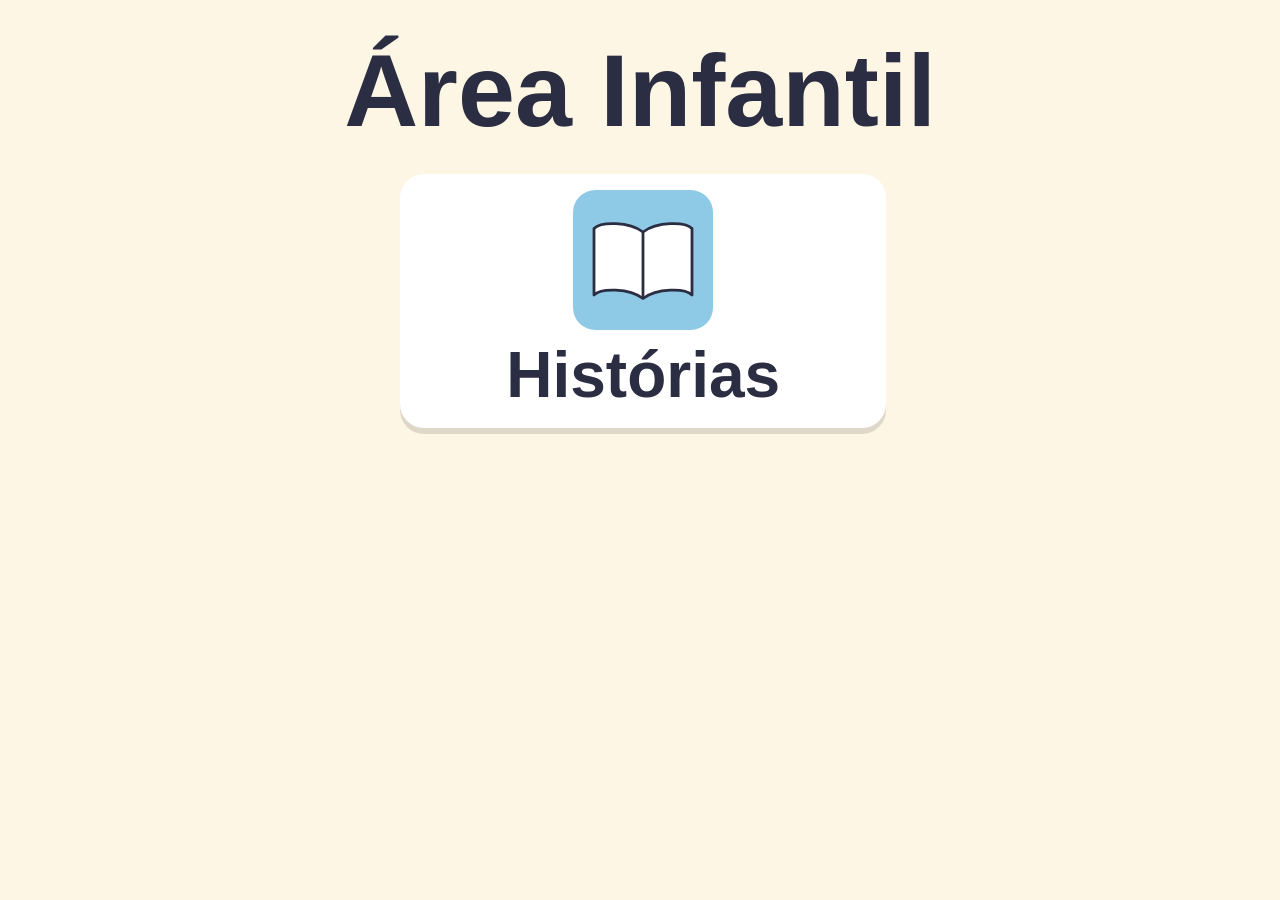
==== index.html @ d0d0a05e "Site v1: area de trabalho + app Historias" ====
<!DOCTYPE html>
<html lang="pt-BR">
<head>
<meta charset="UTF-8">
<meta name="viewport" content="width=device-width, initial-scale=1.0, user-scalable=no">
<title>Área Infantil</title>
<link rel="stylesheet" href="css/style.css">
</head>
<body>

<main id="view-desktop" class="view">
  <h1 class="titulo-area">Área Infantil</h1>
  <div id="grade-apps" class="grade"></div>
</main>

<main id="view-historias" class="view hidden">
  <button class="botao-voltar" data-voltar="desktop">← Voltar</button>
  <h1 class="titulo-area">Histórias</h1>
  <div id="grade-historias" class="grade"></div>
</main>

<main id="view-player" class="view hidden">
  <button class="botao-voltar" data-voltar="historias">← Voltar</button>
  <h1 id="player-titulo" class="titulo-area"></h1>
  <img id="player-capa" class="player-capa" alt="">
  <audio id="player-audio"></audio>
  <div class="player-controles">
    <button id="player-playpause" class="botao-play" aria-label="Tocar/pausar">▶</button>
    <input id="player-timeline" type="range" min="0" max="100" value="0" aria-label="Linha do tempo da história">
    <span id="player-tempo" class="player-tempo">0:00 / 0:00</span>
  </div>
</main>

<script src="js/app.js"></script>
</body>
</html>
---- css/style.css ----
* {
  box-sizing: border-box;
  -webkit-tap-highlight-color: transparent;
  user-select: none;
}

html, body {
  margin: 0;
  padding: 0;
  height: 100%;
  overflow: hidden;
  background: #fef6e4;
  font-family: -apple-system, "Segoe UI", Roboto, sans-serif;
}

.view {
  height: 100vh;
  padding: 24px;
  display: flex;
  flex-direction: column;
  align-items: center;
}

.hidden {
  display: none !important;
}

.titulo-area {
  color: #2b2d42;
  font-size: 8vw;
  margin: 8px 0 24px 0;
  text-align: center;
}

.grade {
  display: grid;
  grid-template-columns: repeat(auto-fit, minmax(38vw, 1fr));
  gap: 20px;
  width: 100%;
  max-width: 480px;
}

.tile {
  background: #ffffff;
  border: none;
  border-radius: 24px;
  box-shadow: 0 6px 0 rgba(0,0,0,0.12);
  padding: 16px;
  display: flex;
  flex-direction: column;
  align-items: center;
  gap: 8px;
  font-size: 5vw;
  color: #2b2d42;
  font-weight: 600;
}

.tile:active {
  transform: translateY(4px);
  box-shadow: 0 2px 0 rgba(0,0,0,0.12);
}

.tile img {
  width: 100%;
  max-width: 140px;
  aspect-ratio: 1 / 1;
  object-fit: cover;
  border-radius: 16px;
}

.botao-voltar {
  align-self: flex-start;
  background: #ffffff;
  border: none;
  border-radius: 16px;
  padding: 10px 18px;
  font-size: 4.5vw;
  color: #2b2d42;
  box-shadow: 0 4px 0 rgba(0,0,0,0.12);
  margin-bottom: 8px;
}

.botao-voltar:active {
  transform: translateY(3px);
  box-shadow: 0 1px 0 rgba(0,0,0,0.12);
}

.player-capa {
  width: 60vw;
  max-width: 280px;
  aspect-ratio: 1 / 1;
  object-fit: cover;
  border-radius: 24px;
  box-shadow: 0 8px 0 rgba(0,0,0,0.1);
  margin-bottom: 24px;
}

.player-controles {
  width: 100%;
  max-width: 420px;
  display: flex;
  flex-direction: column;
  align-items: center;
  gap: 16px;
}

.botao-play {
  width: 84px;
  height: 84px;
  border-radius: 50%;
  border: none;
  background: #ff8fab;
  color: #fff;
  font-size: 34px;
  box-shadow: 0 6px 0 rgba(0,0,0,0.15);
}

.botao-play:active {
  transform: translateY(4px);
  box-shadow: 0 2px 0 rgba(0,0,0,0.15);
}

#player-timeline {
  width: 100%;
  height: 36px;
  accent-color: #ff8fab;
}

.player-tempo {
  color: #2b2d42;
  font-size: 4vw;
}
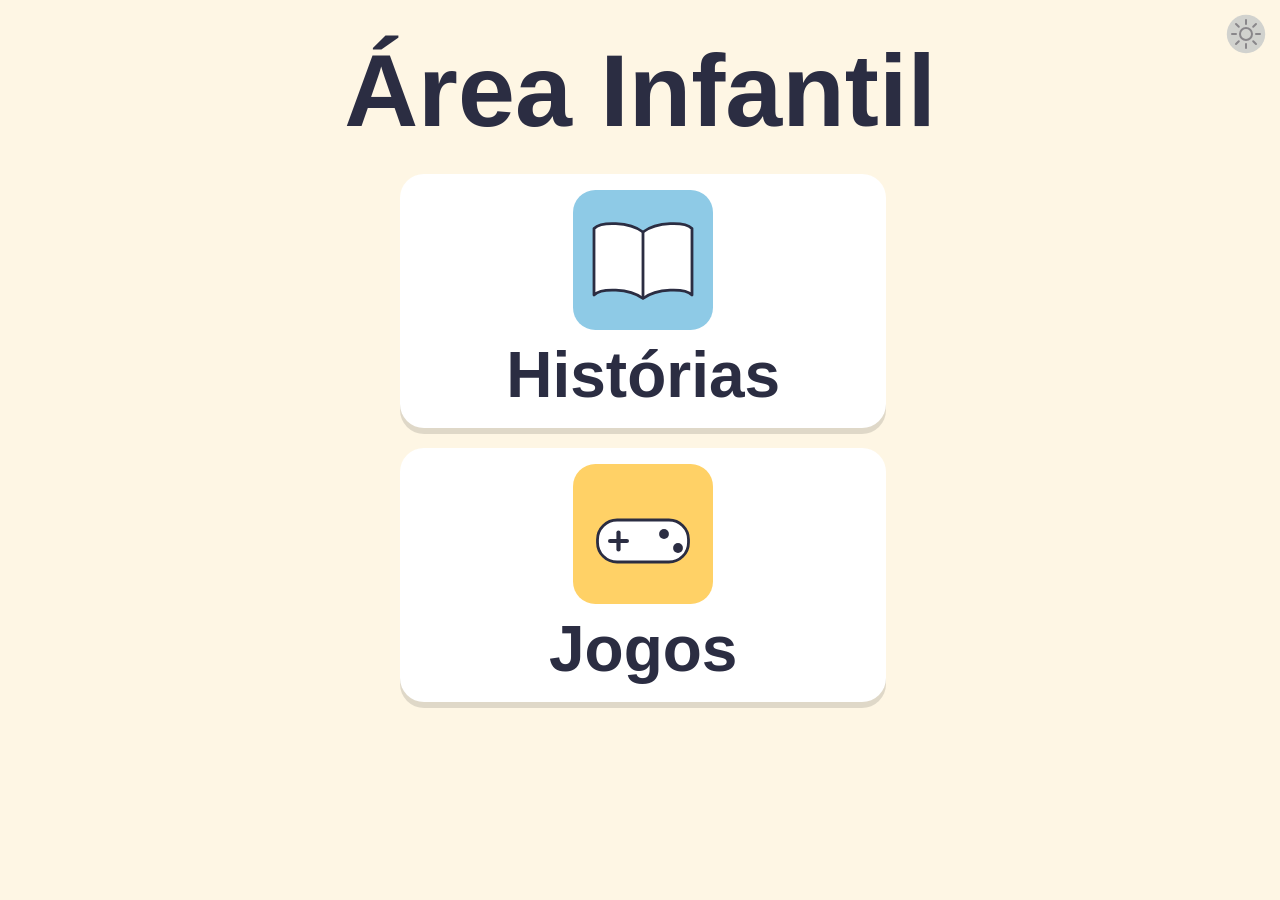
==== commit 75e5bc7a: "Site v2: jogos (cobrinha) e menu de configuracao de wifi com PIN" ====
--- a/index.html
+++ b/index.html
@@ -9,6 +9,9 @@
 <body>
 
 <main id="view-desktop" class="view">
+  <button id="botao-config" class="botao-config" aria-label="Configurações">
+    <img src="assets/icon-config.svg" alt="">
+  </button>
   <h1 class="titulo-area">Área Infantil</h1>
   <div id="grade-apps" class="grade"></div>
 </main>
@@ -18,6 +21,44 @@
   <h1 class="titulo-area">Histórias</h1>
   <div id="grade-historias" class="grade"></div>
 </main>
+
+<main id="view-jogos" class="view hidden">
+  <button class="botao-voltar" data-voltar="desktop">← Voltar</button>
+  <h1 class="titulo-area">Jogos</h1>
+  <div id="grade-jogos" class="grade"></div>
+</main>
+
+<main id="view-cobrinha" class="view hidden">
+  <button class="botao-voltar" data-voltar="jogos">← Voltar</button>
+  <div class="jogo-cobrinha">
+    <span id="cobrinha-pontos" class="jogo-pontos">Pontos: 0</span>
+    <canvas id="cobrinha-canvas" width="260" height="260"></canvas>
+    <div id="cobrinha-fim" class="jogo-fim hidden">
+      <p>Fim de jogo!</p>
+      <button id="cobrinha-reiniciar" class="botao-voltar">Jogar de novo</button>
+    </div>
+    <div class="dpad">
+      <button class="dpad-btn dpad-cima" data-dir="cima" aria-label="Cima">▲</button>
+      <div class="dpad-meio">
+        <button class="dpad-btn dpad-esquerda" data-dir="esquerda" aria-label="Esquerda">◀</button>
+        <button class="dpad-btn dpad-direita" data-dir="direita" aria-label="Direita">▶</button>
+      </div>
+      <button class="dpad-btn dpad-baixo" data-dir="baixo" aria-label="Baixo">▼</button>
+    </div>
+  </div>
+</main>
+
+<div id="modal-pin" class="modal hidden">
+  <div class="modal-caixa">
+    <p>Digite o PIN dos pais</p>
+    <input id="pin-input" type="password" inputmode="numeric" pattern="[0-9]*" maxlength="8" autocomplete="off">
+    <p id="pin-erro" class="pin-erro hidden">PIN incorreto</p>
+    <div class="modal-botoes">
+      <button id="pin-cancelar" class="botao-voltar">Cancelar</button>
+      <button id="pin-confirmar" class="botao-play-pequeno">Entrar</button>
+    </div>
+  </div>
+</div>
 
 <main id="view-player" class="view hidden">
   <button class="botao-voltar" data-voltar="historias">← Voltar</button>
--- a/css/style.css
+++ b/css/style.css
@@ -14,6 +14,7 @@
 }
 
 .view {
+  position: relative;
   height: 100vh;
   padding: 24px;
   display: flex;
@@ -130,3 +131,142 @@
   color: #2b2d42;
   font-size: 4vw;
 }
+
+.botao-config {
+  position: absolute;
+  top: 14px;
+  right: 14px;
+  width: 40px;
+  height: 40px;
+  border: none;
+  border-radius: 50%;
+  background: transparent;
+  padding: 0;
+  opacity: 0.55;
+}
+
+.botao-config img {
+  width: 100%;
+  height: 100%;
+}
+
+.modal {
+  position: fixed;
+  inset: 0;
+  background: rgba(0, 0, 0, 0.45);
+  display: flex;
+  align-items: center;
+  justify-content: center;
+  z-index: 10;
+}
+
+.modal-caixa {
+  background: #ffffff;
+  border-radius: 20px;
+  padding: 24px;
+  width: 80vw;
+  max-width: 320px;
+  text-align: center;
+  color: #2b2d42;
+}
+
+.modal-caixa input {
+  width: 100%;
+  font-size: 6vw;
+  text-align: center;
+  letter-spacing: 6px;
+  padding: 10px;
+  margin: 12px 0;
+  border-radius: 12px;
+  border: 2px solid #d9d9d9;
+}
+
+.pin-erro {
+  color: #d62839;
+  font-size: 3.6vw;
+}
+
+.modal-botoes {
+  display: flex;
+  gap: 12px;
+  justify-content: center;
+}
+
+.botao-play-pequeno {
+  background: #ff8fab;
+  color: #fff;
+  border: none;
+  border-radius: 16px;
+  padding: 10px 18px;
+  font-size: 4.5vw;
+  box-shadow: 0 4px 0 rgba(0, 0, 0, 0.12);
+}
+
+.botao-play-pequeno:active {
+  transform: translateY(3px);
+  box-shadow: 0 1px 0 rgba(0, 0, 0, 0.12);
+}
+
+.jogo-cobrinha {
+  display: flex;
+  flex-direction: column;
+  align-items: center;
+  gap: 14px;
+  width: 100%;
+}
+
+.jogo-pontos {
+  color: #2b2d42;
+  font-size: 4.5vw;
+  font-weight: 600;
+}
+
+#cobrinha-canvas {
+  border-radius: 16px;
+  box-shadow: 0 6px 0 rgba(0, 0, 0, 0.12);
+  max-width: 90vw;
+  max-height: 45vh;
+}
+
+.jogo-fim {
+  position: fixed;
+  inset: 0;
+  background: rgba(254, 246, 230, 0.92);
+  display: flex;
+  flex-direction: column;
+  align-items: center;
+  justify-content: center;
+  gap: 16px;
+  color: #2b2d42;
+  font-size: 6vw;
+  z-index: 5;
+}
+
+.dpad {
+  display: flex;
+  flex-direction: column;
+  align-items: center;
+  gap: 6px;
+  margin-top: 4px;
+}
+
+.dpad-meio {
+  display: flex;
+  gap: 60px;
+}
+
+.dpad-btn {
+  width: 56px;
+  height: 56px;
+  border-radius: 16px;
+  border: none;
+  background: #ffffff;
+  box-shadow: 0 4px 0 rgba(0, 0, 0, 0.12);
+  font-size: 22px;
+  color: #2b2d42;
+}
+
+.dpad-btn:active {
+  transform: translateY(3px);
+  box-shadow: 0 1px 0 rgba(0, 0, 0, 0.12);
+}
